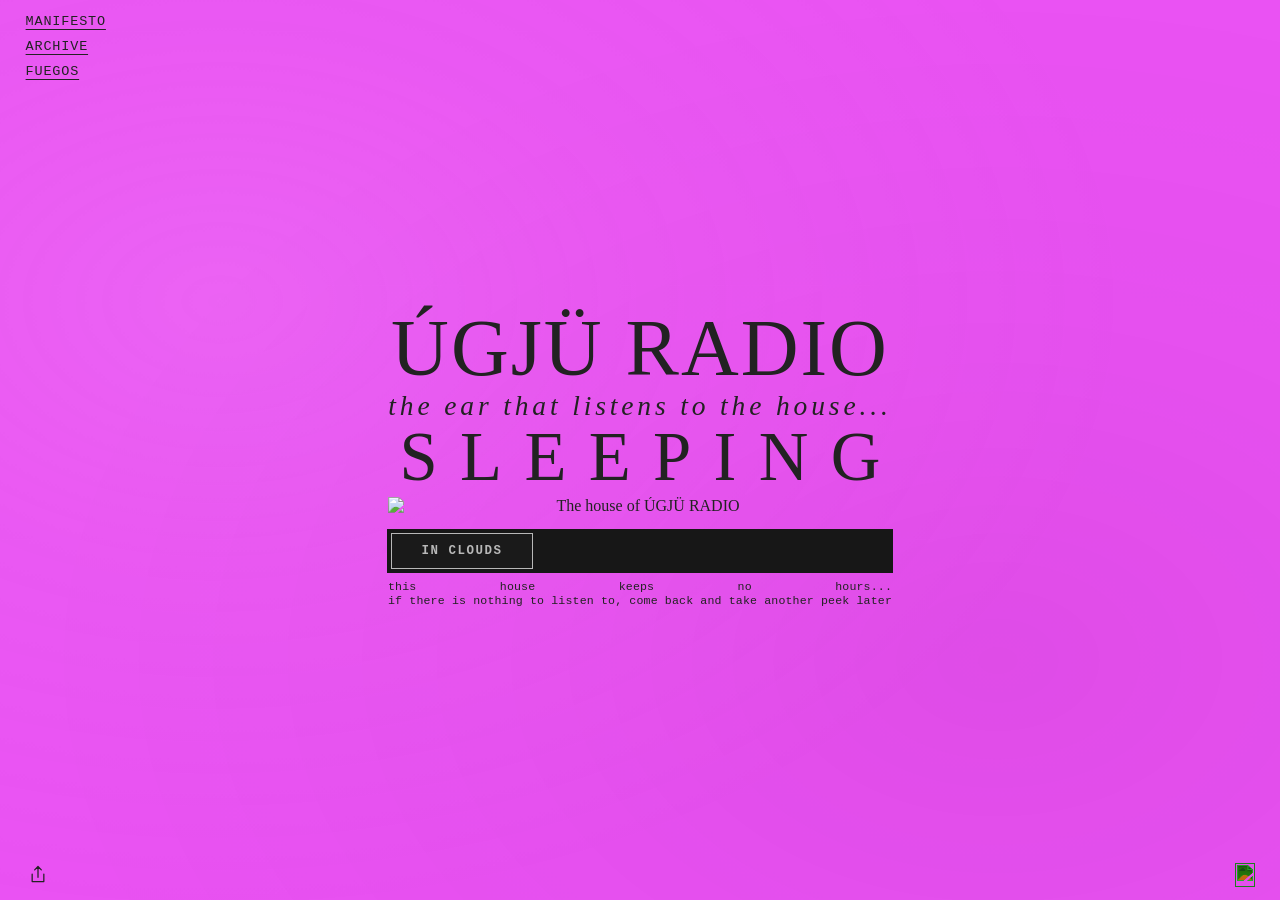
==== index.html @ 0e0d51ed "Move share control to lower-left and align with Linktree" ====
<!DOCTYPE html>
<html lang="en">

<head>
    <meta charset="UTF-8">

    <meta
        http-equiv="Content-Security-Policy"
        content="default-src 'self'; base-uri 'self'; object-src 'none'; form-action 'self' https://paypal.me; script-src 'self' 'unsafe-inline' https://cdn.onesignal.com https://api.onesignal.com; style-src 'self' 'unsafe-inline' https://fonts.googleapis.com; font-src 'self' https://fonts.gstatic.com; img-src 'self' data: https:; media-src 'self' https://archive.org https://*.archive.org https://s3.free-shoutcast.com; connect-src 'self' https://archive.org https://*.archive.org https://*.workers.dev https://*.onesignal.com https://*.free-shoutcast.com; frame-src 'self'; worker-src 'self' blob:; manifest-src 'self'; upgrade-insecure-requests"
    >
    <meta name="referrer" content="strict-origin-when-cross-origin">

    <meta
        name="viewport"
        content="width=device-width, initial-scale=1.0, maximum-scale=1.0, user-scalable=no"
    >

    <title>ÚGJÜ RADIO — UGJU RADIO</title>

    <meta
        name="description"
        content="ÚGJÜ RADIO (UGJU RADIO) is an independent online radio by ÚGJÜ SECTAS: experimental music, living archives, jamming and sounds outside the algorithm."
    >

    <meta
        name="keywords"
        content="ÚGJÜ RADIO, UGJU RADIO, Ugju Radio, ÚGJÜ SECTAS, UGJU SECTAS, independent radio, online radio, experimental music, internet radio"
    >

    <meta name="robots" content="index,follow">

    <meta name="theme-color" content="#EA52F3">
    <meta name="ugju-observatory" content="https://ugju-radio-observatory.ugjusectas.workers.dev/event">

    <link rel="manifest" href="manifest.json?v=20260810-3">

    <script src="radio-notifications-config.js?v=20260826-1"></script>

    <link
        rel="apple-touch-icon"
        href="images/icon-charcoal-lowered-192.png?v=20260809-2"
    >

    <link
        rel="canonical"
        href="https://ugjusectas.github.io/ugju-radio/"
    >

    <meta property="og:type" content="website">
    <meta property="og:site_name" content="ÚGJÜ RADIO">
    <meta property="og:title" content="ÚGJÜ RADIO">

    <meta
        property="og:description"
        content="The ear that listens to the house..."
    >

    <meta
        property="og:url"
        content="https://ugjusectas.github.io/ugju-radio/"
    >

    <meta
        property="og:image"
        content="https://ugjusectas.github.io/ugju-radio/images/web1.webp"
    >

    <meta
        property="og:image:alt"
        content="The house of ÚGJÜ RADIO"
    >

    <meta name="twitter:card" content="summary_large_image">
    <meta name="twitter:title" content="ÚGJÜ RADIO">

    <meta
        name="twitter:description"
        content="The ear that listens to the house..."
    >

    <meta
        name="twitter:image"
        content="https://ugjusectas.github.io/ugju-radio/images/web1.webp"
    >

    <script type="application/ld+json">
    {
        "@context": "https://schema.org",
        "@type": "RadioStation",
        "@id": "https://ugjusectas.github.io/ugju-radio/#radio",
        "name": "ÚGJÜ RADIO",
        "alternateName": [
            "UGJU RADIO",
            "Ugju Radio"
        ],
        "description": "Independent online radio for experimental music, living archives, jamming and sounds outside the algorithm.",
        "url": "https://ugjusectas.github.io/ugju-radio/",
        "image": "https://ugjusectas.github.io/ugju-radio/images/web1.webp",
        "sameAs": [
            "https://linktr.ee/ugju.sectas"
        ],
        "parentOrganization": {
            "@type": "Organization",
            "name": "ÚGJÜ SECTAS",
            "alternateName": "UGJU SECTAS",
            "url": "https://linktr.ee/ugju.sectas"
        }
    }
    </script>

    <link rel="stylesheet" href="style.css?v=20260827-7">
    <link rel="stylesheet" href="radio-share.css?v=20260910-2">

</head>

<body>

    <main id="radio">

        <h1>ÚGJÜ RADIO</h1>

        <p class="subtitle">
            The ear that listens to the house...
        </p>

        <div id="state"></div>

        <div class="radio-visual">
            <img
                src="images/web1.webp"
                class="radio-image"
                alt="The house of ÚGJÜ RADIO"
            >

            <button
                class="window-trigger"
                id="window-trigger"
                type="button"
                aria-label="Open the upstairs window"
                disabled
            ></button>
        </div>

        <div class="player">

            <div class="live-controls" id="live-controls">
                <span
                    class="live-status"
                    id="live-status"
                    data-live="false"
                    aria-live="polite"
                >
                    <span id="live-status-label">IN CLOUDS</span>
                </span>

                <button
                    class="live-toggle"
                    id="live-toggle"
                    type="button"
                    aria-pressed="false"
                    hidden
                    disabled
                >
                    <span aria-hidden="true" id="live-toggle-icon">▶</span>
                    <span id="live-toggle-label" hidden>PLAY</span>
                </button>

                <p class="live-metadata" id="live-metadata" hidden>
                    <span
                        class="live-metadata-track"
                        id="live-metadata-track"
                    ></span>
                </p>
            </div>

            <section
                class="archive-session"
                id="archive-session"
                aria-live="polite"
                hidden
            >
                <p class="archive-session-now">
                    <span class="archive-session-track" id="archive-session-track">
                        <span id="archive-session-label">ARCHIVE</span>
                        —
                        <span id="archive-session-title"></span>
                    </span>
                </p>

                <div class="archive-session-actions">
                    <button
                        id="archive-session-toggle"
                        type="button"
                    >
                        PAUSE
                    </button>

                    <button
                        id="live-return"
                        type="button"
                    >
                        RETURN TO LIVE RADIO
                    </button>
                </div>
            </section>

            <audio
                id="archive-audio"
                preload="metadata"
                playsinline
            ></audio>

            <audio
                id="live-audio"
                preload="none"
                playsinline
            ></audio>

        </div>

        <aside class="visitor-guide">

            <p class="house-note">
                <span class="house-note-line house-note-line-one">
                    this house keeps no hours...
                </span>

                <span class="house-note-line house-note-line-two">
                    if there is nothing to listen to, come back and take another peek later
                </span>
            </p>

        </aside>

        <a
            class="manifesto-link"
            href="https://ugjusectas.github.io/ugju-radio/manifiesto.html"
        >
            MANIFESTO
        </a>

        <a
            class="archive-link"
            href="https://ugjusectas.github.io/ugju-radio/archivo.html"
        >
            ARCHIVE
        </a>

        <a
            class="room-link stay-link"
            href="https://ugjusectas.github.io/ugju-radio/fuegos.html"
            data-room-id="nine-dots"
            data-room-src="fuegos.html?inside=radio"
        >
            FUEGOS
        </a>

        <button class="radio-share" id="radio-share" type="button"
            aria-label="Share ÚGJÜ RADIO" title="Share ÚGJÜ RADIO">
            <svg viewBox="0 0 24 24" aria-hidden="true" focusable="false">
                <path d="M12 16V3m-4 4 4-4 4 4M5 12v9h14v-9"></path>
            </svg>
        </button>
        <p class="radio-share-status" id="radio-share-status" role="status" aria-live="polite" aria-atomic="true"></p>

        <a
            class="linktree-link"
            href="https://linktr.ee/ugju.sectas"
            aria-label="Open ÚGJÜ SECTAS on Linktree"
            title="ÚGJÜ SECTAS"
        >
            <img
                src="https://cdn.jsdelivr.net/npm/simple-icons@v16/icons/linktree.svg"
                alt=""
                aria-hidden="true"
            >
        </a>

    </main>

    <section
        class="window-overlay"
        id="window-overlay"
        role="dialog"
        aria-modal="true"
        aria-label="The upstairs window"
        hidden
    >
        <div class="window-photo-frame">
            <img
                class="window-photo"
                data-src="images/window-exhibit.jpg"
                alt="Inside the house of ÚGJÜ RADIO"
                decoding="async"
            >

            <button
                class="window-close"
                id="window-close"
                type="button"
                aria-label="Close"
                hidden
            >×</button>
        </div>
    </section>

    <section
        class="manifesto-overlay"
        id="manifesto-overlay"
        role="dialog"
        aria-modal="true"
        aria-label="ÚGJÜ RADIO — Manifesto"
        hidden
    >
        <iframe
            id="manifesto-frame"
            title="ÚGJÜ RADIO — Manifesto"
            src="manifiesto.html?inside=radio&amp;v=20260828-1"
            loading="eager"
        ></iframe>
    </section>

    <section
        class="archive-overlay"
        id="archive-overlay"
        role="dialog"
        aria-modal="true"
        aria-label="ÚGJÜ RADIO — Archive"
        hidden
    >
        <iframe
            id="archive-frame"
            title="ÚGJÜ RADIO — Archive"
            src="archivo.html?inside=radio"
            loading="eager"
        ></iframe>
    </section>

    <section
        class="room-overlay stay-overlay"
        id="stay-overlay"
        data-room-id="nine-dots"
        role="dialog"
        aria-modal="true"
        aria-label="ÚGJÜ RADIO — Fuegos"
        hidden
    >
        <iframe
            id="stay-frame"
            title="ÚGJÜ RADIO — Fuegos"
            src="fuegos.html?inside=radio"
            loading="eager"
        ></iframe>
    </section>

    <script src="observatory.js?v=20260821-2"></script>
    <script src="radio-notifications.js?v=20260827-1"></script>
    <script src="script.js?v=20260822-4"></script>
    <script src="radio-share.js?v=20260910-1"></script>

</body>

</html>
---- style.css ----
@import url("https://fonts.googleapis.com/css2?family=Cormorant+Garamond:ital,wght@0,400;0,500;1,400&display=swap");
@import url("https://fonts.googleapis.com/css2?family=Courier+Prime:wght@400&display=swap");


*{
    margin:0;
    padding:0;
    box-sizing:border-box;
}


:root{
    /*
    En escritorio la portada vuelve a ocupar la altura útil:
    las puertas quedan en los bordes, sin comprimir la radio.
    */
    --content-width:
        min(
            82vw,
            520px,
            calc(86.9dvh - 170px)
        );

    /*
    Caster deja aproximadamente 8 px internos a cada lado.
    Este es el verdadero ancho óptico visible.
    */
    --visual-width:calc(var(--content-width) - 16px);
}


html,
body{
    width:100%;
    height:100%;
    overflow:hidden;
}


body{
    position:relative;
    isolation:isolate;

    background:#EA52F3;
    color:#222222;
    font-family:"Cormorant Garamond",serif;

    -webkit-touch-callout:none;
    -webkit-tap-highlight-color:transparent;
    -webkit-user-select:none;
    user-select:none;
}


body::before{
    content:"";

    position:fixed;
    z-index:0;
    inset:-18vmax;

    background:
        radial-gradient(
            ellipse at 28% 38%,
            rgba(255,255,255,.1) 0%,
            rgba(255,255,255,.045) 22%,
            transparent 51%
        ),
        radial-gradient(
            ellipse at 72% 64%,
            rgba(87,0,94,.07) 0%,
            rgba(87,0,94,.028) 25%,
            transparent 54%
        );

    pointer-events:none;
    transform:translate3d(-1.8%,1.2%,0) scale(1.015);
    animation:background-frequency 19s ease-in-out infinite alternate;
}


@keyframes background-frequency{
    0%{
        transform:translate3d(-1.8%,1.2%,0) scale(1.015);
    }

    48%{
        transform:translate3d(1.4%,-1.1%,0) scale(1.045);
    }

    100%{
        transform:translate3d(-.6%,-1.8%,0) scale(1.075);
    }
}


#radio{
    position:relative;
    z-index:1;

    width:100%;
    height:100vh;
    height:100dvh;

    display:flex;
    flex-direction:column;
    justify-content:center;
    align-items:center;

    padding:4px;
    text-align:center;
}


/* TÍTULO */

h1{
    width:var(--visual-width);

    font-size:clamp(2.4rem,calc(var(--content-width) * .158),5rem);
    font-weight:400;
    letter-spacing:.025em;
    line-height:.92;

    text-align:center;
    white-space:nowrap;
}


/* LEMA */

.subtitle{
    width:var(--visual-width);

    margin-top:7px;

    font-size:clamp(1.05rem,calc(var(--content-width) * .054),1.85rem);
    font-style:italic;
    font-weight:400;
    line-height:1;
    letter-spacing:.14em;

    text-align:center;
    text-transform:lowercase;
    white-space:nowrap;
}


/* ESTADO */

#state{
    width:var(--visual-width);

    margin-top:5px;

    display:flex;
    justify-content:center;
    align-items:center;

    font-size:clamp(1.9rem,calc(var(--content-width) * .105),3.25rem);
    font-weight:400;
    line-height:.95;
    letter-spacing:.325em;
    text-indent:.325em;

    text-align:center;
    text-transform:uppercase;
    white-space:nowrap;
}


/* CASA */

.radio-visual{
    position:relative;

    width:var(--visual-width);
    max-width:var(--visual-width);

    margin-top:7px;

    flex:none;
}

.radio-image{
    display:block;

    width:100%;
    max-width:100%;
    height:auto;

    object-fit:contain;

    -webkit-user-drag:none;
    user-drag:none;

    flex:none;
}

.window-trigger{
    position:absolute;
    top:31.5%;
    left:54.5%;

    width:21%;
    height:28%;

    padding:0;

    border:0;
    background:transparent;
    contain:paint;
    cursor:default;
    isolation:isolate;
    overflow:hidden;
    clip-path:polygon(
        36% 3%,
        95% 42%,
        87% 98%,
        10% 64%,
        2% 28%
    );
}

.window-trigger.has-window-photo{
    cursor:pointer;
}

.window-trigger.has-window-photo::after{
    content:"";

    position:absolute;
    top:18%;
    left:14%;

    width:26%;
    aspect-ratio:1;

    background:
        radial-gradient(
            circle at 50% 50%,
            rgba(255,255,255,1) 0 7%,
            rgba(255,247,174,.72) 10%,
            rgba(119,232,255,.34) 18%,
            transparent 36%
        ),
        linear-gradient(
            90deg,
            transparent 0 45%,
            rgba(255,255,255,.72) 49% 51%,
            transparent 55% 100%
        ),
        linear-gradient(
            0deg,
            transparent 0 45%,
            rgba(255,255,255,.68) 49% 51%,
            transparent 55% 100%
        ),
        conic-gradient(
            from 20deg,
            rgba(255,79,216,.42),
            rgba(105,226,255,.45),
            rgba(255,244,121,.42),
            rgba(157,102,255,.4),
            rgba(255,79,216,.42)
        );

    border-radius:50%;
    filter:brightness(1.2) saturate(1.3);
    mix-blend-mode:screen;
    opacity:0;
    pointer-events:none;
    transform:translate(50%,-15%) scale(.35) rotate(0deg);
    animation:window-glimmer 11.7s linear infinite;
}

@keyframes window-glimmer{
    0%,14%{
        opacity:0;
        transform:translate(50%,-15%) scale(.35) rotate(0deg);
    }

    15%{
        opacity:.96;
        transform:translate(50%,-15%) scale(.92) rotate(18deg);
    }

    16.5%{
        opacity:.42;
        transform:translate(50%,-15%) scale(1.12) rotate(30deg);
    }

    18%,47%{
        opacity:0;
        transform:translate(158%,92%) scale(.3) rotate(40deg);
    }

    48%{
        opacity:.9;
        transform:translate(158%,92%) scale(.86) rotate(58deg);
    }

    49.4%{
        opacity:.32;
        transform:translate(158%,92%) scale(1.06) rotate(70deg);
    }

    51%,78%{
        opacity:0;
        transform:translate(108%,173%) scale(.32) rotate(78deg);
    }

    79%{
        opacity:.96;
        transform:translate(108%,173%) scale(.9) rotate(96deg);
    }

    80.6%{
        opacity:.36;
        transform:translate(108%,173%) scale(1.08) rotate(108deg);
    }

    82%,100%{
        opacity:0;
        transform:translate(50%,-15%) scale(.35) rotate(116deg);
    }
}

.window-trigger:focus-visible{
    outline:2px dashed #171717;
    outline-offset:2px;
}

.window-overlay{
    position:fixed;
    inset:0;
    z-index:50;

    display:flex;
    align-items:center;
    justify-content:center;

    padding:max(22px,env(safe-area-inset-top)) 22px
        max(22px,env(safe-area-inset-bottom));

    background:transparent;
}

.window-overlay[hidden]{
    display:none;
}

.window-photo-frame{
    position:relative;

    display:flex;

    max-width:calc(100vw - 44px);
    max-height:calc(100vh - 44px);
    max-height:calc(100dvh - 44px);

    box-shadow:0 10px 36px rgba(23,23,23,.42);
}

.window-photo{
    display:block;

    width:auto;
    max-width:min(calc(100vw - 44px),1200px);
    height:auto;
    max-height:calc(100vh - 44px);
    max-height:calc(100dvh - 44px);

    object-fit:contain;
}

.window-close{
    position:absolute;
    top:7px;
    right:7px;

    width:36px;
    height:36px;

    padding:0;

    border:0;
    border-radius:0;
    background:transparent;
    color:rgba(255,255,255,.78);
    cursor:pointer;
    font:400 23px/34px Arial,sans-serif;
    text-shadow:0 1px 3px rgba(23,23,23,.62);
    opacity:0;
    visibility:hidden;
    pointer-events:none;
}

.window-overlay.photo-ready .window-close{
    opacity:1;
    visibility:visible;
    pointer-events:auto;
}

.window-close:focus-visible{
    outline:2px solid #fff;
    outline-offset:2px;
}


/* REPRODUCTOR */

.player{
    width:calc(var(--visual-width) + 2px);
    max-width:calc(var(--visual-width) + 2px);

    margin-top:14px;

    flex:none;

    position:relative;
}

.live-controls{
    align-items:center;
    background:#171717;
    display:flex;
    flex-wrap:wrap;
    gap:6px;
    justify-content:space-between;
    min-height:44px;
    padding:4px;
    width:100%;
}

.live-controls[hidden]{
    display:none;
}

.live-metadata{
    color:#f3f3f3;
    flex:0 0 100%;
    font:400 clamp(.68rem,calc(var(--content-width) * .023),.84rem)/1.15 "Courier New",monospace;
    letter-spacing:.045em;
    min-width:0;
    order:-1;
    overflow:hidden;
    padding:2px 7px 3px;
    text-align:center;
    white-space:nowrap;
}

.live-metadata[hidden]{
    display:none;
}

.live-controls:not([data-playing="true"]) .live-metadata{
    display:none;
}

.live-metadata-track{
    display:inline-block;
    min-width:max-content;
    will-change:transform;
}

.live-metadata-track.is-scrolling{
    animation:
        live-metadata-scroll
        var(--live-metadata-scroll-duration,12s)
        ease-in-out
        infinite
        alternate;
}

@keyframes live-metadata-scroll{
    0%,15%{
        transform:translateX(0);
    }

    85%,100%{
        transform:translateX(var(--live-metadata-shift,0));
    }
}

.live-status{
    align-items:center;
    color:#b8b8b8;
    display:flex;
    font:700 .78rem/1 "Courier New",monospace;
    justify-content:center;
    letter-spacing:.12em;
    min-height:36px;
    min-width:0;
    width:142px;
    padding:6px 7px;
    border:1px solid currentColor;
    background:#1a1a1a;
    white-space:nowrap;
    flex:0 1 142px;
}

#live-status-label{
    display:block;
    width:100%;
    min-width:0;
    text-align:center;
}

.live-status[data-live="true"]{
    color:#fff;
    border-color:#E62506;
    background:#E62506;
}

.live-toggle{
    align-items:center;
    background:#EA52F3;
    border:0;
    border-radius:0;
    color:#171717;
    cursor:pointer;
    display:flex;
    font:700 .78rem/1 "Courier New",monospace;
    gap:6px;
    justify-content:center;
    min-height:36px;
    width:142px;
    min-width:0;
    padding:6px 11px;
    letter-spacing:.08em;
    white-space:nowrap;
    flex:0 1 142px;
}

.live-toggle[hidden]{
    display:none;
}

#live-toggle-icon{
    line-height:1;
}

#live-toggle-label{
    font-size:.8rem;
}

.live-toggle[aria-pressed="false"] #live-toggle-icon{
    background:none;
    border:0;
    color:#171717;
    font-size:1.125rem;
}

.live-toggle:focus-visible{
    outline:2px solid #fff;
    outline-offset:2px;
}

.live-toggle[data-reconnecting="true"]{
    opacity:.72;
}

.live-toggle:disabled{
    background:#1a1a1a;
    color:#b8b8b8;
    cursor:default;
    opacity:1;
}

.live-toggle:disabled #live-toggle-icon{
    color:inherit;
}

.live-toggle[aria-busy="true"]{
    cursor:wait;
}

#live-audio{
    display:none;
}


.archive-session{
    width:calc(100% - 16px);

    margin:0 auto;
    padding:7px 10px 6px;

    border:1px solid #1a1a1a;
    background:#1a1a1a;
    color:#EA52F3;

    text-align:left;
}


.archive-session[hidden],
#archive-audio{
    display:none;
}


.archive-session-now{
    overflow:hidden;

    font-size:clamp(.64rem,calc(var(--content-width) * .022),.82rem);
    line-height:1.15;
    letter-spacing:.055em;
    text-overflow:ellipsis;
    white-space:nowrap;
}


.archive-session-track{
    display:inline-block;
    min-width:max-content;
    will-change:transform;
}


.archive-session-track.is-scrolling{
    animation:
        archive-title-scroll
        var(--archive-scroll-duration,12s)
        ease-in-out
        infinite
        alternate;
}


@keyframes archive-title-scroll{
    0%,15%{
        transform:translateX(0);
    }

    85%,100%{
        transform:translateX(var(--archive-scroll-distance,0));
    }
}


.archive-session-actions{
    display:flex;
    justify-content:space-between;
    gap:10px;

    margin-top:6px;
}


.archive-session-actions button{
    padding:0 0 2px;

    border:0;
    border-bottom:1px solid currentColor;
    background:transparent;
    color:inherit;

    font:500 clamp(.68rem,calc(var(--content-width) * .024),.88rem)/1.1 "Cormorant Garamond",serif;
    letter-spacing:.1em;
    text-transform:uppercase;

    cursor:pointer;
}


.archive-session-actions button:hover,
.archive-session-actions button:focus-visible{
    opacity:.62;
}


/* ARCHIVO ACTIVO — LEGIBILIDAD EN ESCRITORIO */

@media(min-width:701px){

    .archive-session{
        padding:9px 12px 8px;
    }


    .archive-session-now{
        font-size:clamp(.96rem,calc(var(--content-width) * .032),1.08rem);
        font-weight:500;
        line-height:1.16;
        letter-spacing:.035em;
    }


    .archive-session-actions{
        margin-top:7px;
    }


    .archive-session-actions button{
        font-size:clamp(.8rem,calc(var(--content-width) * .027),.92rem);
        letter-spacing:.09em;
    }

}


@media(prefers-reduced-motion:reduce){

    .archive-session-track.is-scrolling,
    .live-metadata-track.is-scrolling,
    .window-trigger::after{
        animation:none;
    }

    body::before{
        animation:none;
        transform:none;
    }

}


@media(max-width:700px), (hover:none) and (pointer:coarse){

    body::before{
        display:none;
    }

}


/* INVITACIÓN */

.visitor-guide{
    z-index:5;

    width:var(--visual-width);

    display:block;

    margin-top:7px;

    flex:none;
}


.house-note{
    width:100%;

    font-family:"Courier Prime","Courier New",monospace;
    font-size:clamp(.7rem,calc(var(--content-width) * .026),.9rem);
    font-style:normal;
    font-weight:400;
    letter-spacing:.012em;
    line-height:1.22;
    text-transform:lowercase;
}


.house-note-line{
    display:block;
    width:100%;

    overflow:hidden;

    text-align:justify;
    text-align-last:justify;
    text-justify:inter-character;
    white-space:nowrap;
}


/* PUERTAS */

.manifesto-link,
.archive-link,
.stay-link{
    position:fixed;
    z-index:8;

    top:clamp(14px,2vh,24px);
    left:clamp(14px,2vw,28px);

    color:#222222 !important;
    -webkit-text-fill-color:#222222;

    font-family:"Courier Prime","Courier New",monospace;
    font-size:clamp(.7rem,calc(var(--content-width) * .026),.9rem);
    font-weight:400;
    letter-spacing:.06em;
    line-height:1.1;
    text-decoration:underline;
    text-decoration-color:#222222;
    text-decoration-thickness:1px;
    text-underline-offset:4px;
    text-transform:uppercase;

    pointer-events:auto;

    -webkit-tap-highlight-color:transparent;
    outline:none;

    transform:translateY(-3px);
}

@media (hover:hover) and (pointer:fine){
    .manifesto-link:focus-visible,
    .archive-link:focus-visible,
    .stay-link:focus-visible{
        outline:1px solid #222222;
        outline-offset:4px;
    }
}

.archive-link{
    top:calc(clamp(14px,2vh,24px) + 25px);
    right:auto;
    left:clamp(14px,2vw,28px);
}

.stay-link{
    top:calc(clamp(14px,2vh,24px) + 50px);
}


.manifesto-link:hover,
.manifesto-link:focus-visible,
.manifesto-link:active,
.manifesto-link:visited,
.archive-link:hover,
.archive-link:focus-visible,
.archive-link:active,
.archive-link:visited,
.stay-link:hover,
.stay-link:focus-visible,
.stay-link:active,
.stay-link:visited{
    color:#222222 !important;
    -webkit-text-fill-color:#222222;
    text-decoration-color:#222222;
    opacity:1;
}


.linktree-link{
    position:fixed;
    z-index:8;

    top:auto;
    right:clamp(14px,2vw,28px);
    bottom:clamp(14px,2vh,24px);

    display:grid;
    place-items:center;

    width:clamp(16px,calc(var(--content-width) * .038),21px);
    height:clamp(18px,calc(var(--content-width) * .042),23px);

    border:0;
    background:transparent;

    opacity:1 !important;
    visibility:visible !important;

    text-decoration:none;

    -webkit-tap-highlight-color:transparent;

    pointer-events:auto;

    transform:translateY(3px);
}


.linktree-link:link,
.linktree-link:visited{
    background:transparent;
    opacity:1 !important;
    visibility:visible !important;
}


.linktree-link img{
    display:block;
    width:100%;
    height:100%;
    object-fit:contain;

    filter:
        invert(81%)
        sepia(57%)
        saturate(760%)
        hue-rotate(72deg)
        brightness(96%)
        contrast(90%);
}


/* MANIFIESTO SIN INTERRUMPIR LA RADIO */

.manifesto-overlay,
.archive-overlay,
.stay-overlay{
    position:fixed;
    inset:0;
    z-index:40;

    width:100%;
    height:100vh;
    height:100dvh;

    background:#EA52F3;
}


.manifesto-overlay[hidden],
.archive-overlay[hidden],
.stay-overlay[hidden]{
    display:none;
}


.manifesto-overlay iframe,
.archive-overlay iframe,
.stay-overlay iframe{
    display:block;

    width:100%;
    height:100%;

    border:0;
    background:#EA52F3;
}


/* TELÉFONOS */

@media(min-width:701px) and (min-height:601px){

    #radio{
        padding:24px 4px 4px;
    }

}


@media(max-width:700px){

    :root{
        --content-width:min(86vw,43vh);
        --visual-width:calc(var(--content-width) - 16px);
    }


    #radio{
        padding:
            max(34px,env(safe-area-inset-top))
            4px
            max(62px,calc(env(safe-area-inset-bottom) + 28px));
    }


    .visitor-guide{
        width:var(--visual-width);
        margin-top:6px;
    }


    .house-note{
        width:100%;

        font-size:clamp(.57rem,calc(var(--content-width) * .026),.76rem);
        line-height:1.22;
    }


    .manifesto-link{
        position:fixed;

        top:max(8px,env(safe-area-inset-top));
        right:auto;
        bottom:auto;
        left:10px;

        transform:none;
    }

    .archive-link{
        position:fixed;

        top:calc(max(8px,env(safe-area-inset-top)) + 25px);
        right:auto;
        bottom:auto;
        left:10px;

        transform:none;
    }

    .stay-link{
        position:fixed;
        top:calc(max(8px,env(safe-area-inset-top)) + 50px);
        right:auto;
        bottom:auto;
        left:10px;
        transform:none;
    }


    .linktree-link{
        position:fixed;

        top:auto;
        right:10px;
        bottom:max(8px,env(safe-area-inset-bottom));
        left:auto;

        transform:none;
    }


    h1{
        font-size:clamp(2.2rem,calc(var(--content-width) * .158),4rem);
    }


    .subtitle{
        margin-top:6px;

        font-size:clamp(.95rem,calc(var(--content-width) * .054),1.45rem);
    }


    #state{
        margin-top:4px;

        font-size:clamp(1.7rem,calc(var(--content-width) * .105),2.65rem);
    }


    .radio-image{
        margin-top:0;
    }

    .radio-visual{
        margin-top:6px;
    }


    .player{
        margin-top:10px;
    }


}


/* PANTALLAS MUY BAJAS */

@media(max-height:600px){

    :root{
        --content-width:min(90vw,43vh);
        --visual-width:calc(var(--content-width) - 16px);
    }


    h1{
        font-size:clamp(1.9rem,calc(var(--content-width) * .158),3.3rem);
    }


    .subtitle{
        margin-top:4px;

        font-size:clamp(.82rem,calc(var(--content-width) * .054),1.2rem);
    }


    #state{
        margin-top:3px;

        font-size:clamp(1.45rem,calc(var(--content-width) * .105),2.15rem);
    }


    .radio-image{
        margin-top:4px;
    }


    .player{
        margin-top:8px;
    }


    .visitor-guide{
        margin-top:4px;
    }

}


@media(max-width:700px) and (max-height:600px){

    .visitor-guide{
        margin-top:3px;
    }

}


/*
En teléfonos bajos reservamos aire real para las dos puertas fijas:
MANIFIESTO arriba y Linktree abajo. El reproductor conserva su tamaño
y el resto de la composición se reduce como una sola pieza.
*/

@media(max-width:700px) and (max-height:700px){

    :root{
        --content-width:min(88vw,36vh);
        --visual-width:calc(var(--content-width) - 16px);
    }


    #radio{
        padding:
            max(30px,env(safe-area-inset-top))
            4px
            max(48px,calc(env(safe-area-inset-bottom) + 18px));
    }


    h1{
        font-size:clamp(1.8rem,calc(var(--content-width) * .158),3.2rem);
    }


    .subtitle{
        margin-top:4px;

        font-size:clamp(.8rem,calc(var(--content-width) * .054),1.15rem);
    }


    #state{
        margin-top:3px;

        font-size:clamp(1.35rem,calc(var(--content-width) * .105),2rem);
    }


    .radio-image,
    .player,
    .visitor-guide{
        margin-top:4px;
    }

}
---- radio-share.css ----
/* Digital sharing, in the lower-left corner, level with Linktree. */
.radio-share {
    position: fixed;
    z-index: 8;
    left: max(clamp(14px, 2vw, 28px), env(safe-area-inset-left));
    bottom: clamp(14px, 2vh, 24px);
    width: 24px;
    height: clamp(18px, calc(var(--content-width) * .042), 23px);
    transform: translateY(3px);
    display: grid;
    place-items: center;
    padding: 0;
    border: 0;
    background: transparent;
    color: #222;
    cursor: pointer;
    -webkit-tap-highlight-color: transparent;
}
.radio-share::before {
    content: "";
    position: absolute;
    width: 44px;
    height: 44px;
    left: 50%;
    top: 50%;
    transform: translate(-50%, -50%);
}
.radio-share svg {
    width: 20px;
    height: 20px;
    fill: none;
    stroke: currentColor;
    stroke-width: 1.5;
    stroke-linecap: round;
    stroke-linejoin: round;
}
.radio-share:hover { opacity: .62; }
.radio-share:focus-visible { outline: 1px solid currentColor; outline-offset: 2px; }
.radio-share-status {
    position: fixed;
    z-index: 8;
    left: max(14px, env(safe-area-inset-left));
    bottom: max(62px, calc(env(safe-area-inset-bottom) + 54px));
    max-width: calc(100vw - 28px);
    margin: 0;
    background: #EA52F3;
    color: #222;
    font: .72rem/1.35 "Courier Prime", "Courier New", monospace;
    pointer-events: none;
}
.radio-share-status:not(:empty) { padding: 8px 10px; border: 1px solid currentColor; }
.radio-share-copy { position: fixed; left: -9999px; top: 0; font-size: 16px; }
@media (max-width: 600px) {
    .radio-share {
        left: max(10px, env(safe-area-inset-left));
        bottom: max(8px, env(safe-area-inset-bottom));
        transform: none;
    }
}
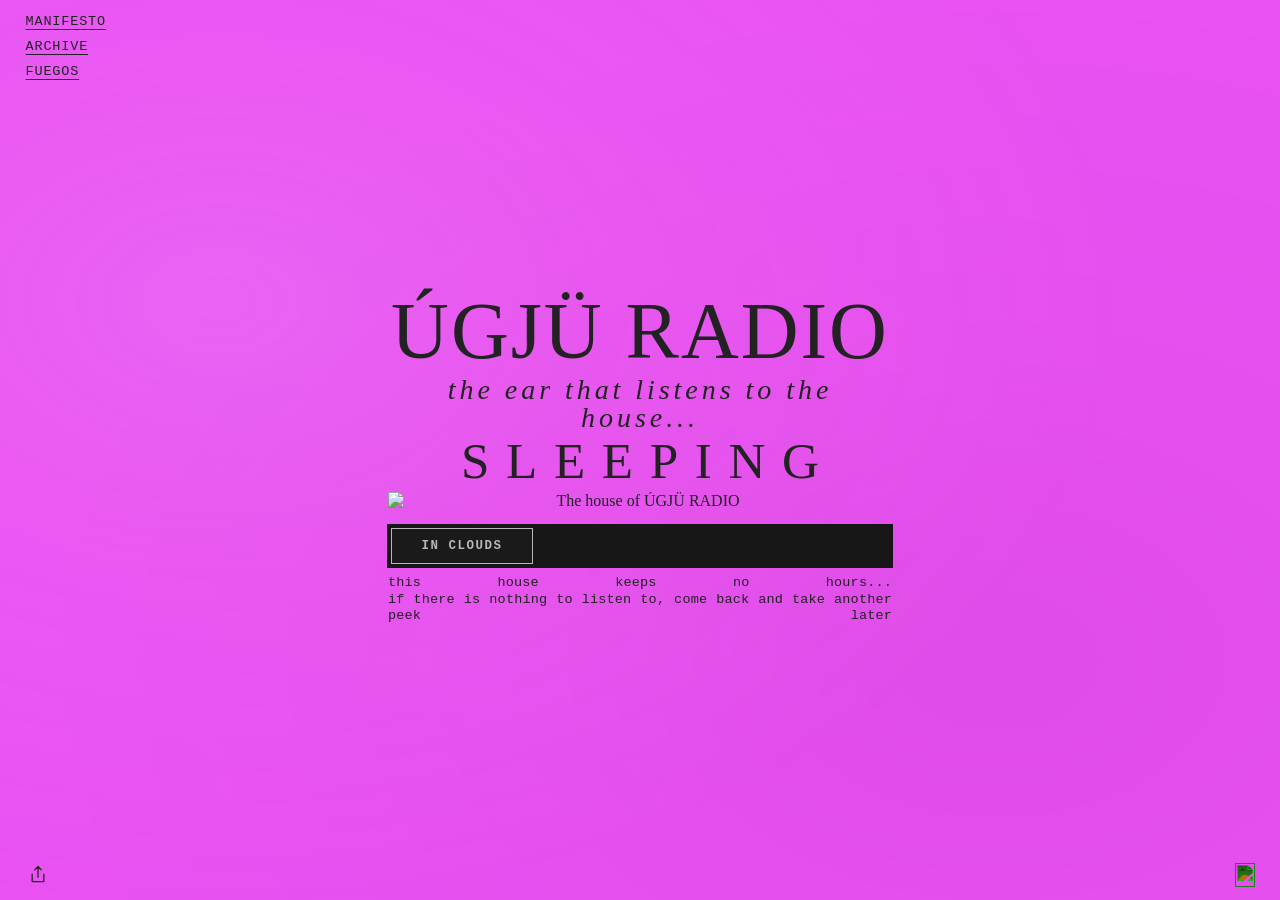
==== commit 78763536: "Add automatic FastCast4u fallback while preserving primary stream" ====
--- a/index.html
+++ b/index.html
@@ -6,7 +6,7 @@
 
     <meta
         http-equiv="Content-Security-Policy"
-        content="default-src 'self'; base-uri 'self'; object-src 'none'; form-action 'self' https://paypal.me; script-src 'self' 'unsafe-inline' https://cdn.onesignal.com https://api.onesignal.com; style-src 'self' 'unsafe-inline' https://fonts.googleapis.com; font-src 'self' https://fonts.gstatic.com; img-src 'self' data: https:; media-src 'self' https://archive.org https://*.archive.org https://s3.free-shoutcast.com; connect-src 'self' https://archive.org https://*.archive.org https://*.workers.dev https://*.onesignal.com https://*.free-shoutcast.com; frame-src 'self'; worker-src 'self' blob:; manifest-src 'self'; upgrade-insecure-requests"
+        content="default-src 'self'; base-uri 'self'; object-src 'none'; form-action 'self' https://paypal.me; script-src 'self' 'unsafe-inline' https://cdn.onesignal.com https://api.onesignal.com; style-src 'self' 'unsafe-inline' https://fonts.googleapis.com; font-src 'self' https://fonts.gstatic.com; img-src 'self' data: https:; media-src 'self' https://archive.org https://*.archive.org https://s3.free-shoutcast.com https://eu8.fastcast4u.com; connect-src 'self' https://archive.org https://*.archive.org https://*.workers.dev https://*.onesignal.com https://*.free-shoutcast.com; frame-src 'self'; worker-src 'self' blob:; manifest-src 'self'; upgrade-insecure-requests"
     >
     <meta name="referrer" content="strict-origin-when-cross-origin">
 
@@ -109,7 +109,7 @@
     </script>
 
     <link rel="stylesheet" href="style.css?v=20260827-7">
-    <link rel="stylesheet" href="radio-share.css?v=20260910-2">
+    <link rel="stylesheet" href="radio-share.css?v=20260911-2">
 
 </head>
 
@@ -256,12 +256,13 @@
         </a>
 
         <button class="radio-share" id="radio-share" type="button"
-            aria-label="Share ÚGJÜ RADIO" title="Share ÚGJÜ RADIO">
+            aria-label="Share ÚGJÜ RADIO" title="Share ÚGJÜ RADIO"
+            aria-haspopup="dialog" aria-controls="radio-share-panel">
             <svg viewBox="0 0 24 24" aria-hidden="true" focusable="false">
                 <path d="M12 16V3m-4 4 4-4 4 4M5 12v9h14v-9"></path>
             </svg>
         </button>
-        <p class="radio-share-status" id="radio-share-status" role="status" aria-live="polite" aria-atomic="true"></p>
+
 
         <a
             class="linktree-link"
@@ -353,10 +354,22 @@
         ></iframe>
     </section>
 
+    <dialog class="radio-share-panel" id="radio-share-panel" aria-labelledby="radio-share-heading">
+        <button class="radio-share-close" id="radio-share-close" type="button" aria-label="Close" title="Close">×</button>
+        <h2 id="radio-share-heading">Share ÚGJÜ RADIO</h2>
+        <div class="radio-share-qr">
+            <img id="radio-share-qr" src="images/radio-qr-original.jpg"
+                alt="Scan to open ÚGJÜ RADIO" width="1024" height="1024">
+        </div>
+        <button class="radio-share-link" id="radio-share-link" type="button" autofocus>SHARE</button>
+        <button class="radio-share-link" id="radio-share-copy-link" type="button" hidden>COPY LINK</button>
+        <p class="radio-share-status" id="radio-share-status" role="status" aria-live="polite" aria-atomic="true"></p>
+    </dialog>
+
     <script src="observatory.js?v=20260821-2"></script>
     <script src="radio-notifications.js?v=20260827-1"></script>
-    <script src="script.js?v=20260822-4"></script>
-    <script src="radio-share.js?v=20260910-1"></script>
+    <script src="script.js?v=20260919-backup-1"></script>
+    <script src="radio-share.js?v=20260911-2"></script>
 
 </body>
 
--- a/style.css
+++ b/style.css
@@ -1154,3 +1154,14 @@
     }
 
 }
+
+/* Shared language geometry: text wraps inside the same reference width. */
+h1,.subtitle,#state,.house-note-line{overflow-wrap:anywhere;white-space:normal;max-width:100%}
+h1{flex:none}
+.subtitle,#state{flex:none}
+#radio{overflow-y:auto;justify-content:safe center}
+.house-note-line{overflow:visible;text-align:center;text-align-last:center}
+.live-status{flex-shrink:0;max-width:100%;height:36px;padding:3px 7px;white-space:normal;overflow-wrap:anywhere}
+#live-status-label{max-height:100%;overflow:auto}
+.live-controls{flex-wrap:wrap}
+.house-note-line{text-align:justify;text-align-last:justify}
--- a/radio-share.css
+++ b/radio-share.css
@@ -36,19 +36,72 @@
 }
 .radio-share:hover { opacity: .62; }
 .radio-share:focus-visible { outline: 1px solid currentColor; outline-offset: 2px; }
-.radio-share-status {
+.radio-share-panel {
     position: fixed;
-    z-index: 8;
-    left: max(14px, env(safe-area-inset-left));
-    bottom: max(62px, calc(env(safe-area-inset-bottom) + 54px));
-    max-width: calc(100vw - 28px);
-    margin: 0;
+    inset: 0;
+    margin: auto;
+    width: min(320px, calc(100vw - 32px));
+    max-height: calc(100dvh - 32px);
+    box-sizing: border-box;
+    overflow: auto;
+    padding: 40px 20px 16px;
+    border: 1px solid #222;
     background: #EA52F3;
     color: #222;
-    font: .72rem/1.35 "Courier Prime", "Courier New", monospace;
-    pointer-events: none;
+    text-align: center;
+    font: 400 .8rem/1.4 "Courier Prime", "Courier New", monospace;
 }
-.radio-share-status:not(:empty) { padding: 8px 10px; border: 1px solid currentColor; }
+.radio-share-panel::backdrop { background: rgba(0, 0, 0, .3); }
+.radio-share-panel h2 {
+    margin: 0 0 16px;
+    font: inherit;
+    text-transform: uppercase;
+    letter-spacing: .04em;
+}
+.radio-share-close {
+    position: absolute;
+    top: 0;
+    right: 0;
+    width: 44px;
+    height: 44px;
+    padding: 0;
+    border: 0;
+    background: transparent;
+    color: inherit;
+    font: 24px/1 monospace;
+    cursor: pointer;
+}
+/* Show the existing QR region without modifying the supplied artwork. */
+.radio-share-qr {
+    position: relative;
+    overflow: hidden;
+    width: min(100%, 240px);
+    aspect-ratio: 1;
+    margin: 0 auto 18px;
+    background: white;
+}
+.radio-share-qr img {
+    position: absolute;
+    width: 360.5634%;
+    max-width: none;
+    height: auto;
+    left: -18.3099%;
+    top: -250.3521%;
+}
+.radio-share-link {
+    min-height: 44px;
+    width: 100%;
+    padding: 10px;
+    border: 1px solid currentColor;
+    background: transparent;
+    color: inherit;
+    font: inherit;
+    cursor: pointer;
+}
+.radio-share-link + .radio-share-link { margin-top: 8px; }
+.radio-share-link:hover { background: #222; color: #EA52F3; }
+.radio-share-panel button:focus-visible { outline: 2px solid currentColor; outline-offset: 3px; }
+.radio-share-status { min-height: 2.8em; margin: 12px 0 0; font: inherit; }
 .radio-share-copy { position: fixed; left: -9999px; top: 0; font-size: 16px; }
 @media (max-width: 600px) {
     .radio-share {
@@ -57,3 +110,5 @@
         transform: none;
     }
 }
+
+.radio-share-panel,.radio-share-link,.radio-share-status{overflow-wrap:anywhere;min-width:0}
